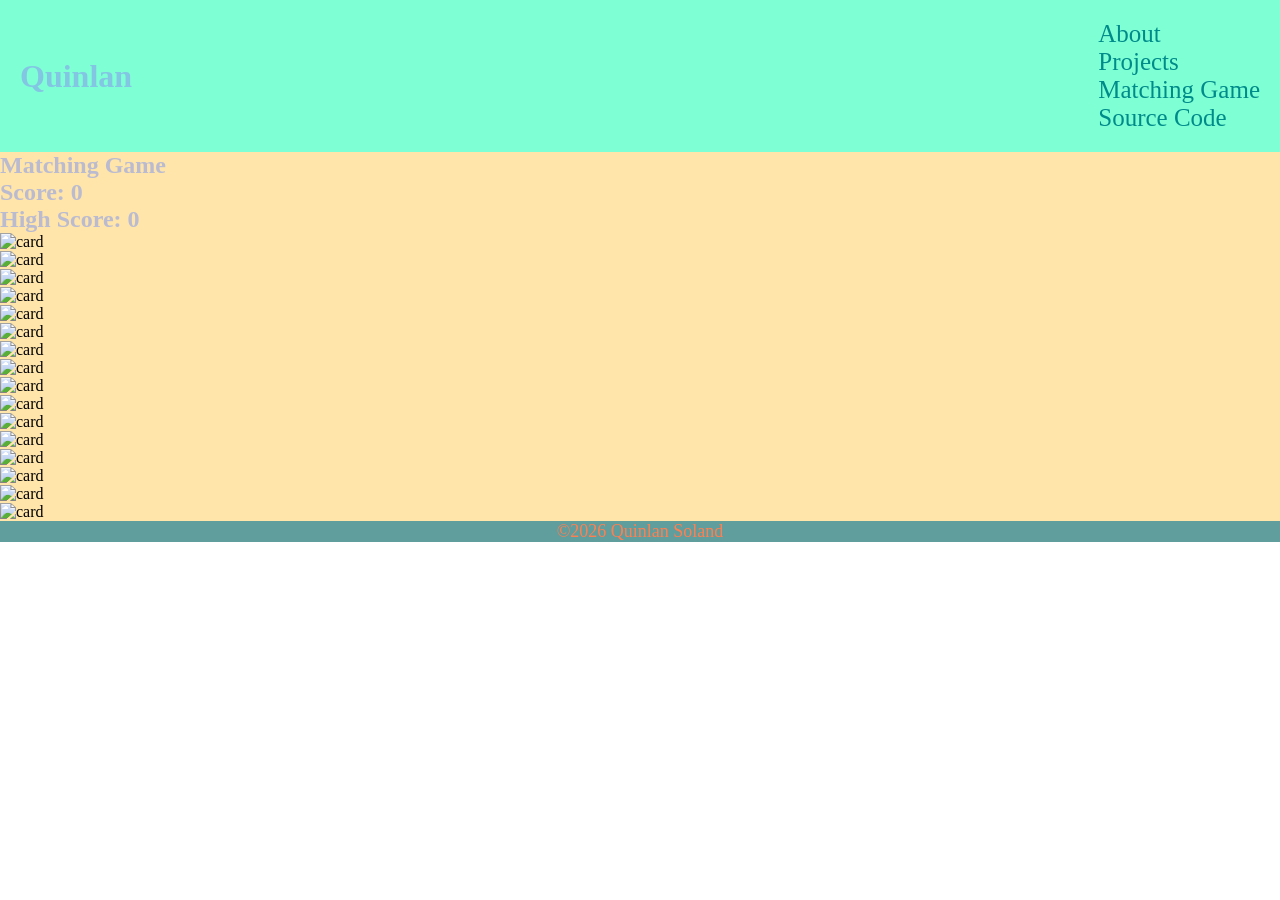
==== Match.html @ 60983f2d "Initial clean deploy without videos" ====
<!DOCTYPE html>
<html lang="en">
<head>
    <meta charset="UTF-8">
    <meta name="viewport" content="width=device-width, initial-scale=1.0">
    <title>Quinlan</title>
    <link rel="stylesheet" href="styles.css" />
    <link rel="stylesheet" href="match.css" />
</head>
<body>
    <header class="header-con">
        <h1>Quinlan</h1>
        <nav>
            <ul class="links-con">
                <li><a class="links" href="index.html">About</a></li>
                <li><a class="links" href="gallery.html">Projects</a></li>
                <li><a class="links" href="match.html">Matching Game</a></li>
                <li><a class="links" target="_blank" href="#">Source Code</a></li>
            </ul>
        </nav>
    </header>

    <main class="bg">
        <div class="match-body">
            <h2 class="match-title">Matching Game</h2>
        </div>
        <div class="score-con">
            <h2 id="score">Score: 000</h2>
            <h2 id="high_score">High Score: 000</h2>
        </div>

        <div class="container">
            <ul class="cards">
                <li class="card">
                    <div class="view front-face"></div>
                    <div class="view back-face">
                        <img src="Images and Video\sus boi.png" alt="card">
                    </div>
                </li>
                <li class="card">
                    <div class="view front-face"></div>
                    <div class="view back-face">
                        <img src="Images and Video\Screenshot 2026-05-09 134655.png" alt="card">
                    </div>
                </li>
                <li class="card">
                    <div class="view front-face"></div>
                    <div class="view back-face">
                        <img src="Images and Video\Screenshot 2026-05-09 144412.png" alt="card">
                    </div>
                </li>
                <li class="card">
                    <div class="view front-face"></div>
                    <div class="view back-face">
                        <img src="Images and Video\Screenshot 2026-05-09 140556.png" alt="card">
                    </div>
                </li>
                <li class="card">
                    <div class="view front-face"></div>
                    <div class="view back-face">
                        <img src="Images and Video\Punch thing.png" alt="card">
                    </div>
                </li>
                <li class="card">
                    <div class="view front-face"></div>
                    <div class="view back-face">
                        <img src="Images and Video\FURBO.png" alt="card">
                    </div>
                </li>
                <li class="card">
                    <div class="view front-face"></div>
                    <div class="view back-face">
                        <img src="Images and Video\Elder.png" alt="card">
                    </div>
                </li>
                <li class="card">
                    <div class="view front-face"></div>
                    <div class="view back-face">
                        <img src="Images and Video\been.png" alt="card">
                    </div>
                </li>
                <li class="card">
                    <div class="view front-face"></div>
                    <div class="view back-face">
                        <img src="Images and Video\Screenshot 2026-05-09 134655.png" alt="card">
                    </div>
                </li>
                <li class="card">
                    <div class="view front-face"></div>
                    <div class="view back-face">
                        <img src="Images and Video\sus boi.png" alt="card">
                    </div>
                </li>
                <li class="card">
                    <div class="view front-face"></div>
                    <div class="view back-face">
                        <img src="Images and Video\Screenshot 2026-05-09 134655.png" alt="card">
                    </div>
                </li>
                <li class="card">
                    <div class="view front-face"></div>
                    <div class="view back-face">
                        <img src="Images and Video\Screenshot 2026-05-09 144412.png" alt="card">
                    </div>
                </li>
                <li class="card">
                    <div class="view front-face"></div>
                    <div class="view back-face">
                        <img src="Images and Video\Elder.png" alt="card">
                    </div>
                </li>
                <li class="card">
                    <div class="view front-face"></div>
                    <div class="view back-face">
                        <img src="Images and Video\sus boi.png" alt="card">
                    </div>
                </li>
                <li class="card">
                    <div class="view front-face"></div>
                    <div class="view back-face">
                        <img src="Images and Video\FURBO.png" alt="card">
                    </div>
                </li>
                <li class="card">
                    <div class="view front-face"></div>
                    <div class="view back-face">
                        <img src="Images and Video\been.png" alt="card">
                    </div>
                </li>          
            </ul>
        </div>

        <!-- Relative sound path setup based on your download name -->
        <audio id="flip-sound" src="Nice Code midi but mp3.mp3"></audio>

        <script src="script.js"></script>
    </main>

    <footer>
        <p class="footer-text">©2026 Quinlan Soland</p>
    </footer>
</body>
</html>
---- styles.css ----
@import url("https://fonts.googleleapis.com/css2?family=Pacifico&family=Varela+Round&display=swap");
/*General Style*/
*{ box-sizing: border-box;
margin: 0;
padding: 0;
}
   
h1,
h2 {
    font-family: "Times New Roman", cursive;
    font-weight: bold;
    color: rgba(133, 154, 240, 0.568);
}  
li {list-style-type: none;}
a {text-decoration: none;}
a:active {color: rgb(131, 127, 255);}

.header-con {
    display: flex;
    justify-content: space-between;
    align-items: center;
    background-color: aquamarine;
    padding: 20px;
}

.links {
    color: darkcyan;
    font-family: "pacifico";
    font-size: 25px;
}

/* Main */

.bg{
    background-color: rgb(255, 229, 169);
}

.vid-con {
  width: 900px;
    height: 500px;
    display: flex;
    justify-content: center;
    margin: 40px;
    background-color: rgb(196, 255, 235);
}
  
.about-title {
    font-size:40px;
}

.about-con {
    display: flex;
    flex-direction: column;
    justify-content: center;
    margin: 40px;
    height: 100%;
    width: 100%;
}

.about-text-con {
    display: flex;
    justify-content: center;
    margin: 50px;
    font-size: 25px;
}

.about-text {
    font-family: Cambria, Cochin, Georgia, Times, 'Times New Roman', serif;
    color: cornflowerblue;
}

/* footer */
footer {
    display: flex;
    align-items: bottom;
    justify-content: center;
    background-color: rgb(96, 157, 157);
}

.footer-text{
    color: coral;
    font-size: 18px;
}

/*projects*/
.title-con {
    display:flex;
    justify-content: center;
}

.gallery-title{
    font-size: 40px;
    margin-top: 30px;
    margin-bottom: 30px;
}

/*
.gallery-con{
    width: 100%;
    margin-top: 30px;
    margin-bottom: 30px;
    display:flex;
    flex-wrap: wrap;
}
    */
    
.gallery{
    display: flex;
    justify-content: center;
    border: aqua 2px solid;
    margin: 5px;
}
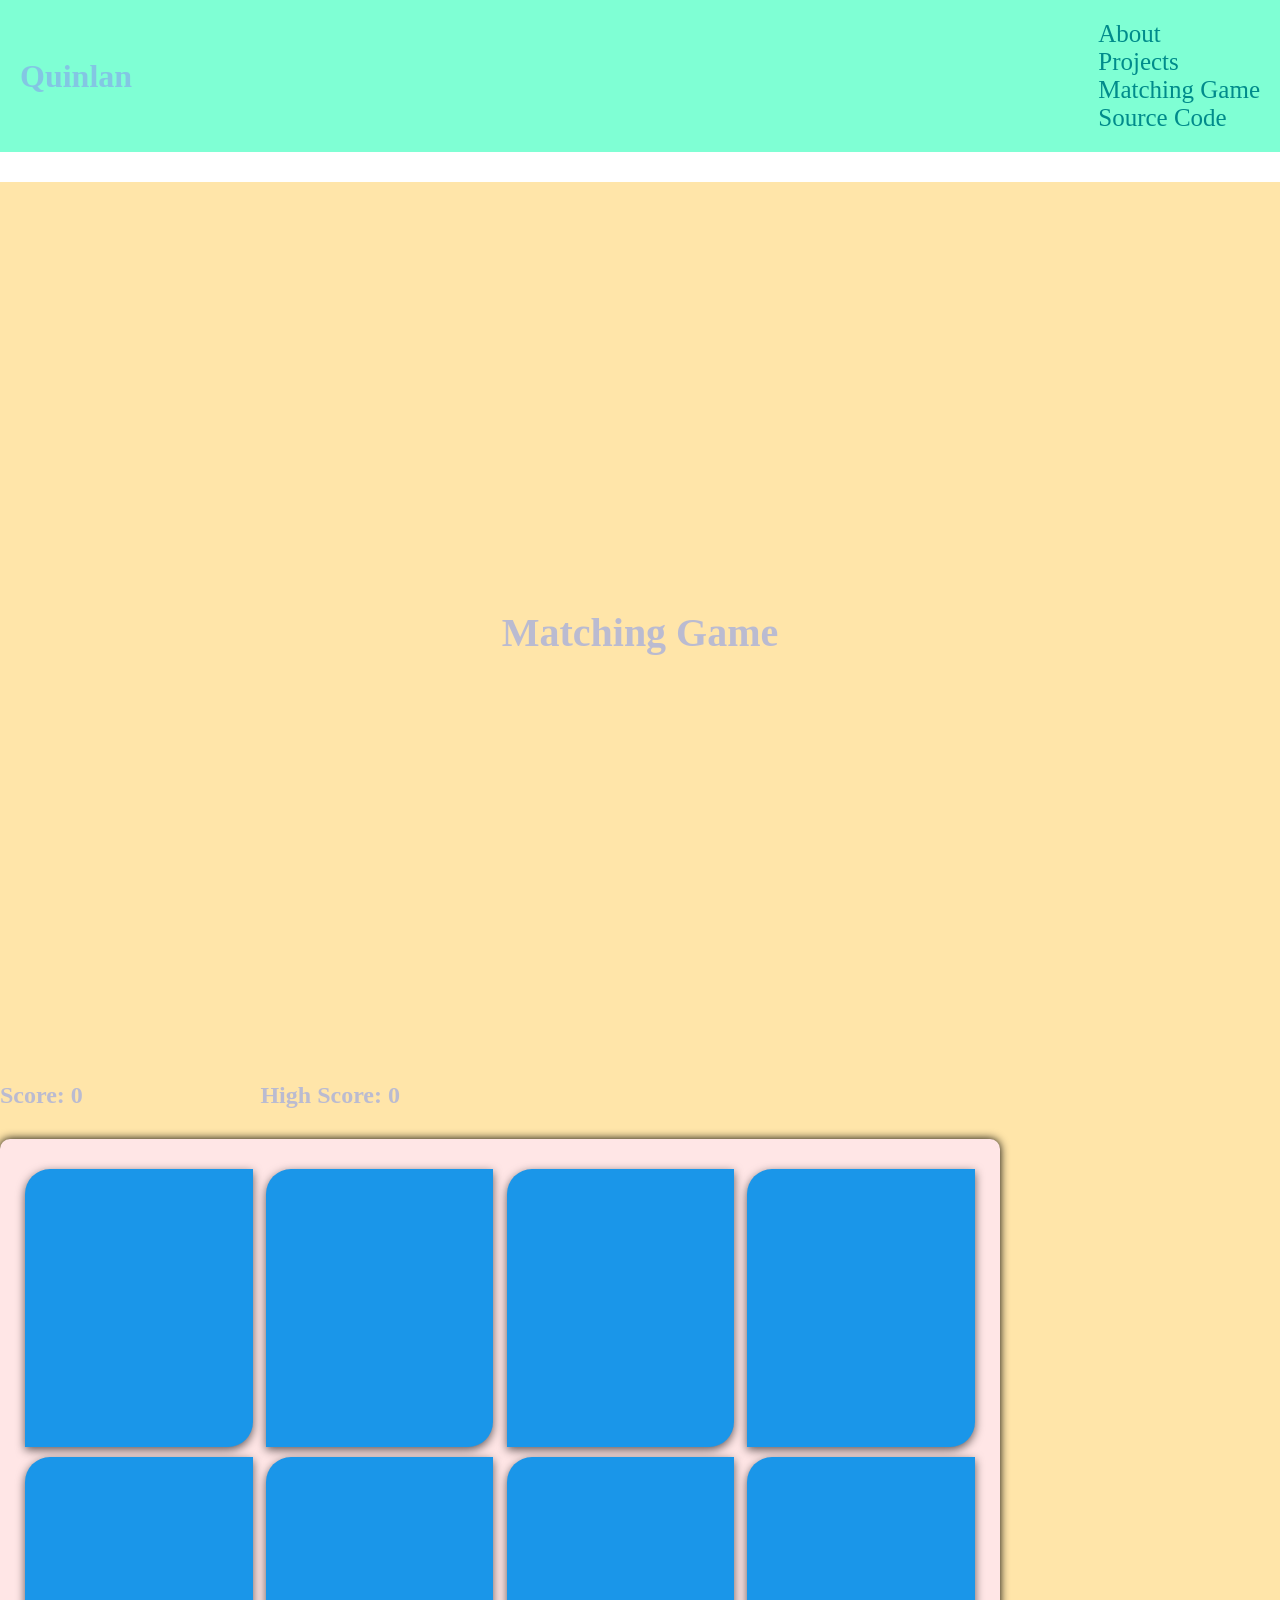
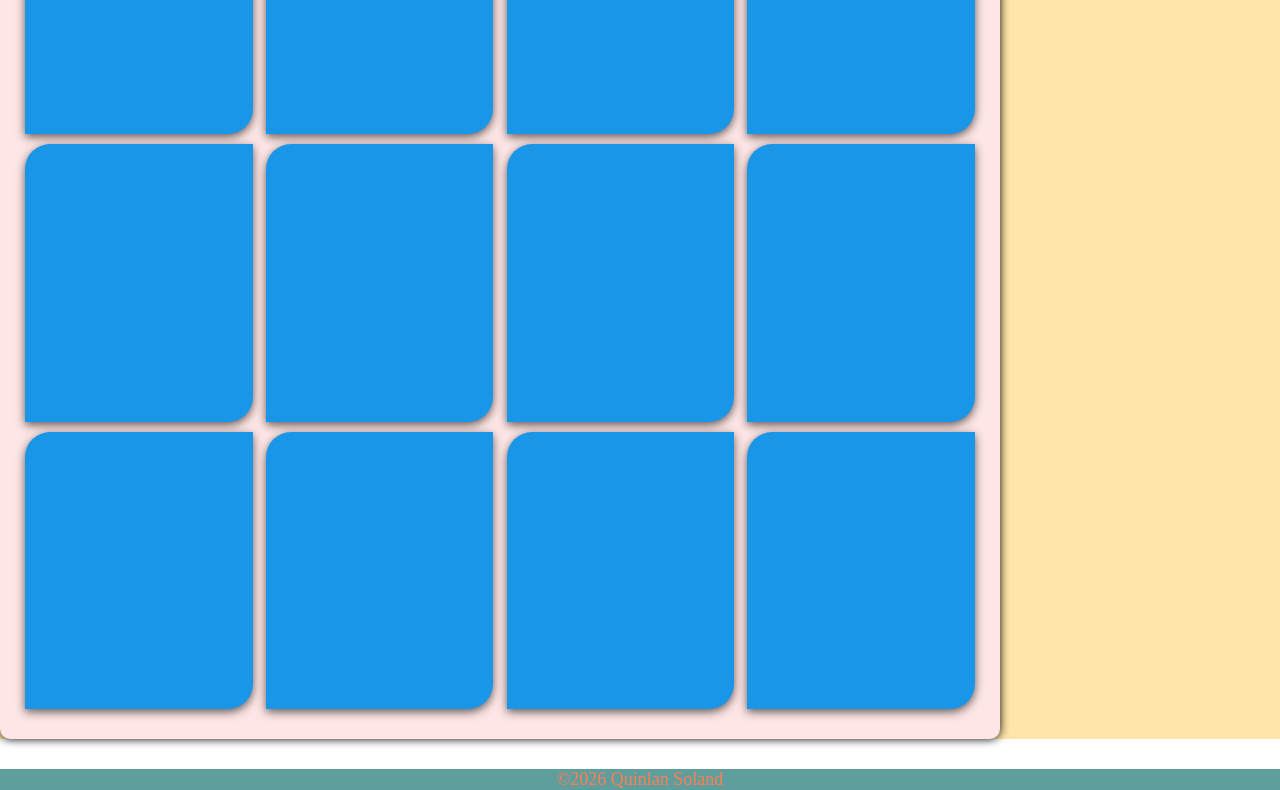
==== commit 35effb11: "Initial clean deploy without videos" ====
--- a/Match.html
+++ b/Match.html
@@ -5,7 +5,7 @@
     <meta name="viewport" content="width=device-width, initial-scale=1.0">
     <title>Quinlan</title>
     <link rel="stylesheet" href="styles.css" />
-    <link rel="stylesheet" href="match.css" />
+    <link rel="stylesheet" href="Match.css" />
 </head>
 <body>
     <header class="header-con">
@@ -14,7 +14,7 @@
             <ul class="links-con">
                 <li><a class="links" href="index.html">About</a></li>
                 <li><a class="links" href="gallery.html">Projects</a></li>
-                <li><a class="links" href="match.html">Matching Game</a></li>
+                <li><a class="links" href="Match.html">Matching Game</a></li>
                 <li><a class="links" target="_blank" href="#">Source Code</a></li>
             </ul>
         </nav>
@@ -34,97 +34,97 @@
                 <li class="card">
                     <div class="view front-face"></div>
                     <div class="view back-face">
-                        <img src="Images and Video\sus boi.png" alt="card">
+                        <img src="C:\Users\Student\Desktop\Final Project\Images and Video\been.png" alt="card">
                     </div>
                 </li>
                 <li class="card">
                     <div class="view front-face"></div>
                     <div class="view back-face">
-                        <img src="Images and Video\Screenshot 2026-05-09 134655.png" alt="card">
+                        <img src="Images and Video/Screenshot 2026-05-09 134655.png" alt="card">
                     </div>
                 </li>
                 <li class="card">
                     <div class="view front-face"></div>
                     <div class="view back-face">
-                        <img src="Images and Video\Screenshot 2026-05-09 144412.png" alt="card">
+                        <img src="Images and Video/Screenshot 2026-05-09 144412.png" alt="card">
                     </div>
                 </li>
                 <li class="card">
                     <div class="view front-face"></div>
                     <div class="view back-face">
-                        <img src="Images and Video\Screenshot 2026-05-09 140556.png" alt="card">
+                        <img src="Images and Video/Screenshot 2026-05-09 140556.png" alt="card">
                     </div>
                 </li>
                 <li class="card">
                     <div class="view front-face"></div>
                     <div class="view back-face">
-                        <img src="Images and Video\Punch thing.png" alt="card">
+                        <img src="Images and Video/Punch thing.png" alt="card">
                     </div>
                 </li>
                 <li class="card">
                     <div class="view front-face"></div>
                     <div class="view back-face">
-                        <img src="Images and Video\FURBO.png" alt="card">
+                        <img src="Images and Video/FURBO.png" alt="card">
                     </div>
                 </li>
                 <li class="card">
                     <div class="view front-face"></div>
                     <div class="view back-face">
-                        <img src="Images and Video\Elder.png" alt="card">
+                        <img src="Images and Video/Elder.png" alt="card">
                     </div>
                 </li>
                 <li class="card">
                     <div class="view front-face"></div>
                     <div class="view back-face">
-                        <img src="Images and Video\been.png" alt="card">
+                        <img src="Images and Video/been.png" alt="card">
                     </div>
                 </li>
                 <li class="card">
                     <div class="view front-face"></div>
                     <div class="view back-face">
-                        <img src="Images and Video\Screenshot 2026-05-09 134655.png" alt="card">
+                        <img src="Images and Video/Screenshot 2026-05-09 134655.png" alt="card">
                     </div>
                 </li>
                 <li class="card">
                     <div class="view front-face"></div>
                     <div class="view back-face">
-                        <img src="Images and Video\sus boi.png" alt="card">
+                        <img src="Images and Video/sus boi.png" alt="card">
                     </div>
                 </li>
                 <li class="card">
                     <div class="view front-face"></div>
                     <div class="view back-face">
-                        <img src="Images and Video\Screenshot 2026-05-09 134655.png" alt="card">
+                        <img src="Images and Video/Screenshot 2026-05-09 134655.png" alt="card">
                     </div>
                 </li>
                 <li class="card">
                     <div class="view front-face"></div>
                     <div class="view back-face">
-                        <img src="Images and Video\Screenshot 2026-05-09 144412.png" alt="card">
+                        <img src="Images and Video/Screenshot 2026-05-09 144412.png" alt="card">
                     </div>
                 </li>
                 <li class="card">
                     <div class="view front-face"></div>
                     <div class="view back-face">
-                        <img src="Images and Video\Elder.png" alt="card">
+                        <img src="Images and Video/Elder.png" alt="card">
                     </div>
                 </li>
                 <li class="card">
                     <div class="view front-face"></div>
                     <div class="view back-face">
-                        <img src="Images and Video\sus boi.png" alt="card">
+                        <img src="Images and Video/sus boi.png" alt="card">
                     </div>
                 </li>
                 <li class="card">
                     <div class="view front-face"></div>
                     <div class="view back-face">
-                        <img src="Images and Video\FURBO.png" alt="card">
+                        <img src="Images and Video/FURBO.png" alt="card">
                     </div>
                 </li>
                 <li class="card">
                     <div class="view front-face"></div>
                     <div class="view back-face">
-                        <img src="Images and Video\been.png" alt="card">
+                        <img src="Images and Video/been.png" alt="card">
                     </div>
                 </li>          
             </ul>
--- a/Match.css
+++ b/Match.css
@@ -0,0 +1,128 @@
+/*Matching Card Game*/
+
+.match-body{
+    display: flex;
+    justify-content: center;
+    align-items: center;
+    min-height: 100vh;
+    margin-top: 30px;
+    flex-direction: column;
+}
+.match-title{
+    font-size: 40px;
+}
+
+.container{
+    height: 1200px;
+    width: 1000px;
+    background-color: #ffe6e6;
+    border-radius: 10px;
+    padding: 25px;
+    box-shadow: 0 0 10px;
+    margin-top: 30px;
+    margin-bottom: 30px;
+}
+
+.score-con{
+    width: 400px;
+    display: flex;
+    justify-content: space-between;
+}
+
+.cards, .card, .view{
+    display: flex;
+    align-items: center;
+    justify-content: center;
+}
+
+.cards .card .view{
+    width: 100%;
+    height: 100%;
+    background-color: #1a96e9;
+    border-radius: 25px 0;
+    box-shadow: 0 3px 10px rgba(0, 0, 0, .616);
+    position: absolute;
+    transition: transform .25s linear;
+    backface-visibility: hidden;
+    pointer-events: none;
+    user-select: none;
+}
+
+.cards .card{
+    height: calc(100%/4 - 10px);
+    width: calc(100%/4 - 10px);
+    position: relative;
+    perspective: 800px;
+    transform-style: preserve-3d;
+}
+
+.cards{
+    height: 100%;
+    width: 100%;
+    flex-wrap: wrap;
+    justify-content: space-between;
+}
+
+.card .back-face .match-img{
+    max-width: 180px;
+}
+
+.card .back-face{
+    /*display: none;*/
+    transform: rotateY(-180deg);
+}
+
+.card.flip .back-face{
+    transform: rotateY(0);
+}
+
+.card.flip .front-face{
+    transform: rotateY(180deg);
+}
+
+.match-img{
+    border-radius: 25px 0;
+    width: 200px;
+    height: 250px;
+    box-shadow: 0 3px 10px rgba(0, 0, 0, .616);
+    position: absolute;
+    transition: transform .25s linear;
+    backface-visibility: hidden;
+    pointer-events: none;
+    user-select: none;
+}
+
+.card.shake{
+    animation: shake 0.35s ease-in-out;
+}
+
+@keyframes shake {
+    0%, 100%{
+        transform: translateX(0);
+    }
+    20%{
+        transform: translateX(-13px);
+    }
+    40%{
+        transform: translateX(13px);
+    }
+    60%{
+        transform: translateX(-8px);
+    }
+    80%{
+        transform: translateX(8px);
+    }
+}
+
+
+@media (max-width: 800px) {
+    .container{
+        width: 600px;
+        height: 500px;
+    }
+
+    .match-img{
+        width: 130px;
+        height: 110px;
+    }
+}
